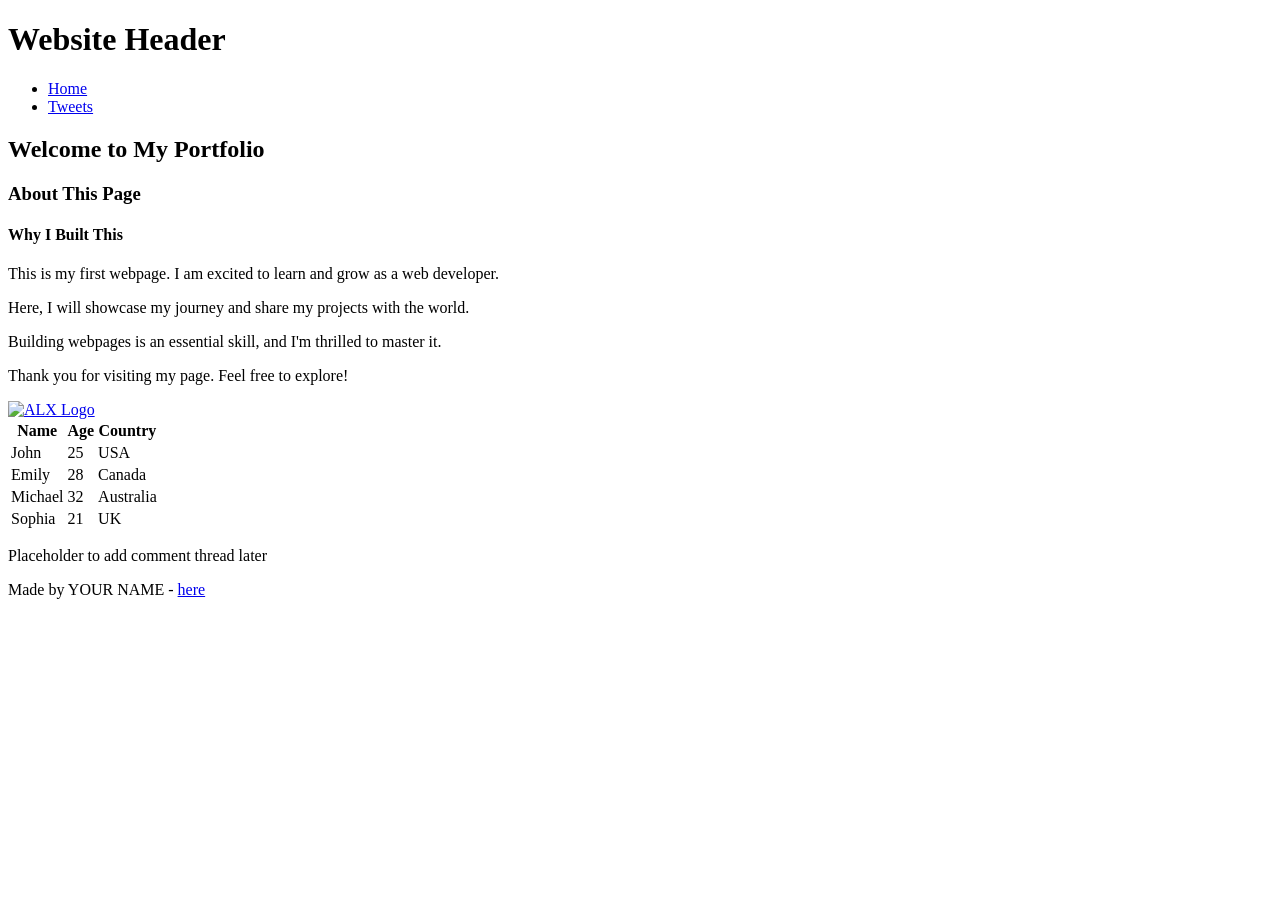
==== index.html @ f310604b "Create index.html" ====
<!DOCTYPE html>
<html lang="en">
<head>
    <meta charset="UTF-8">
    <meta name="viewport" content="width=device-width, initial-scale=1.0">
    <title>My Webpage</title>
  <link href="base.css" rel= "stylesheet">
  <link href="styles.css" rel="stylesheet">
</head>
<body>
    <!-- Header with navigation -->
    <header>
      <h1>Website Header</h1>
        <ul>
            <li><a href="index.html">Home</a></li>
            <li><a href="tweets.html">Tweets</a></li>
        </ul>
    </header
      

    <!-- Main Content -->
    <main>
        <!-- Article -->
        <article>
            <!-- Headings -->
            <h2>Welcome to My Portfolio</h1>
            <h3>About This Page</h2>
            <h4>Why I Built This</h3>

            <!-- Paragraphs -->
            <p>This is my first webpage. I am excited to learn and grow as a web developer.</p>
            <p>Here, I will showcase my journey and share my projects with the world.</p>
            <p>Building webpages is an essential skill, and I'm thrilled to master it.</p>
            <p>Thank you for visiting my page. Feel free to explore!</p>

            <!-- Clickable Image -->
            <a href="https://www.example.com" target="_blank">
                <img src="https://i.ibb.co/gTDZZT8/ALX-Logo-07.png" alt="ALX Logo" style="width:300px;">
            </a>

            <!-- Table of Learners -->
            <table>
                <thead>
                    <tr>
                        <th>Name</th>
                        <th>Age</th>
                        <th>Country</th>
                    </tr>
                </thead>
                <tbody>
                    <tr>
                        <td>John</td>
                        <td>25</td>
                        <td>USA</td>
                    </tr>
                    <tr>
                        <td>Emily</td>
                        <td>28</td>
                        <td>Canada</td>
                    </tr>
                    <tr>
                        <td>Michael</td>
                        <td>32</td>
                        <td>Australia</td>
                    </tr>
                    <tr>
                        <td>Sophia</td>
                        <td>21</td>
                        <td>UK</td>
                    </tr>
                </tbody>
            </table>
        </article>

        <!-- Aside -->
        <aside>
            <p>Placeholder to add comment thread later</p>
        </aside>
    </main>

    <!-- Footer -->
    <footer>
        <p>Made by YOUR NAME - <a href="https://www.example.com" target="_blank">here</a></p>
    </footer>
</body>
</html>
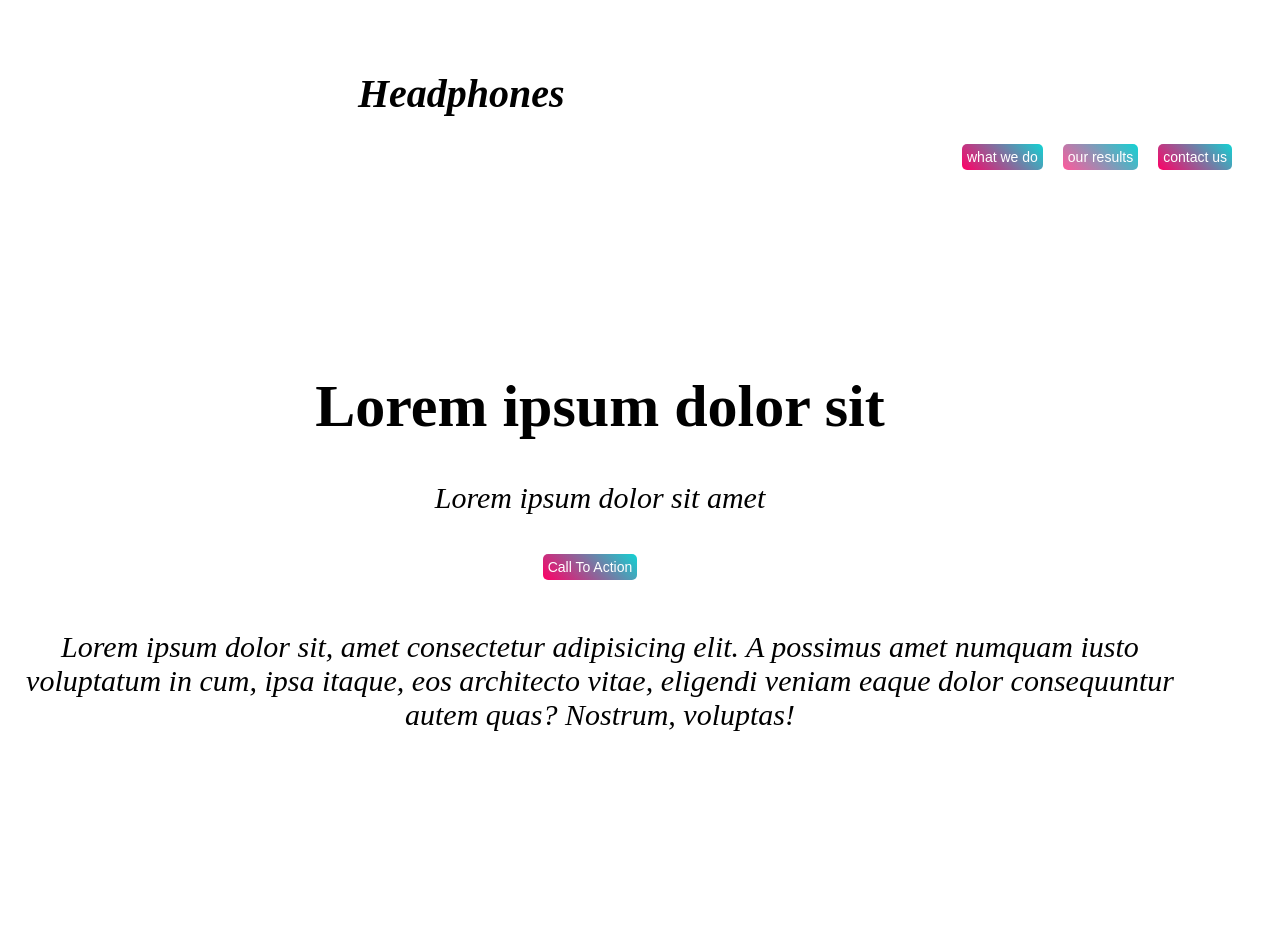
==== commit 67ca9e73: "n1" ====
--- a/index.html
+++ b/index.html
@@ -3,85 +3,23 @@
 <head>
     <meta charset="UTF-8">
     <meta name="viewport" content="width=device-width, initial-scale=1.0">
-    <title>My Webpage</title>
-  <link href="base.css" rel= "stylesheet">
-  <link href="styles.css" rel="stylesheet">
+    <title>Headphones</title>
+    <link rel="stylesheet" href="style.css">
+    
 </head>
 <body>
-    <!-- Header with navigation -->
-    <header>
-      <h1>Website Header</h1>
-        <ul>
-            <li><a href="index.html">Home</a></li>
-            <li><a href="tweets.html">Tweets</a></li>
-        </ul>
-    </header
-      
-
-    <!-- Main Content -->
-    <main>
-        <!-- Article -->
-        <article>
-            <!-- Headings -->
-            <h2>Welcome to My Portfolio</h1>
-            <h3>About This Page</h2>
-            <h4>Why I Built This</h3>
-
-            <!-- Paragraphs -->
-            <p>This is my first webpage. I am excited to learn and grow as a web developer.</p>
-            <p>Here, I will showcase my journey and share my projects with the world.</p>
-            <p>Building webpages is an essential skill, and I'm thrilled to master it.</p>
-            <p>Thank you for visiting my page. Feel free to explore!</p>
-
-            <!-- Clickable Image -->
-            <a href="https://www.example.com" target="_blank">
-                <img src="https://i.ibb.co/gTDZZT8/ALX-Logo-07.png" alt="ALX Logo" style="width:300px;">
-            </a>
-
-            <!-- Table of Learners -->
-            <table>
-                <thead>
-                    <tr>
-                        <th>Name</th>
-                        <th>Age</th>
-                        <th>Country</th>
-                    </tr>
-                </thead>
-                <tbody>
-                    <tr>
-                        <td>John</td>
-                        <td>25</td>
-                        <td>USA</td>
-                    </tr>
-                    <tr>
-                        <td>Emily</td>
-                        <td>28</td>
-                        <td>Canada</td>
-                    </tr>
-                    <tr>
-                        <td>Michael</td>
-                        <td>32</td>
-                        <td>Australia</td>
-                    </tr>
-                    <tr>
-                        <td>Sophia</td>
-                        <td>21</td>
-                        <td>UK</td>
-                    </tr>
-                </tbody>
-            </table>
-        </article>
-
-        <!-- Aside -->
-        <aside>
-            <p>Placeholder to add comment thread later</p>
-        </aside>
-    </main>
-
-    <!-- Footer -->
-    <footer>
-        <p>Made by YOUR NAME - <a href="https://www.example.com" target="_blank">here</a></p>
-    </footer>
+  
+    <h1 id="hd"> Headphones</h1> 
+    <button type="button" id="btn3">contact us</button>
+    <button type="button" id="btn2" >our results</button>
+    <button type="button" id="btn1">what we do</button>
+<div class="ct">
+    <h1 id="">Lorem ipsum dolor sit</h1>
+   <p id="p">Lorem ipsum dolor sit amet</p>
+   <button type="button" id="btn4">Call To Action</button>
+   <p id="p">Lorem ipsum dolor sit, amet consectetur adipisicing elit. A possimus amet numquam iusto voluptatum in cum, ipsa itaque, eos architecto vitae, eligendi veniam eaque dolor consequuntur autem quas? Nostrum, voluptas!</p>
+  
+</div>
+   
 </body>
 </html>
-
--- a/style.css
+++ b/style.css
@@ -0,0 +1,103 @@
+
+body{
+    background-image: url('http://surl.li/rmlmpt');
+    background-position: center ;
+    background-repeat: no-repeat;
+    background-size: cover;
+    height: 100vh;
+}
+
+#hd{
+    margin-left :350px;
+    margin-top: 20px;
+    padding-top: 50px;
+    text-align:left;
+    border-radius: 5px;
+    transition: color 0.3s;
+    font-style: oblique ;
+    font-size: 40px;
+}
+
+#btn1{
+
+    float: right ;
+    margin-right: 20px;
+    padding: 5px;
+    margin-bottom:20px;
+    font-size: 14px;
+    background: linear-gradient(45deg, #ff0066, #11d3d3);
+    color: white;
+    border: none;
+    border-radius: 5px;
+    transition: color 0.3s, background 0.3s;
+    
+}
+
+#btn1:hover {
+    background: linear-gradient(45deg, #ff66ccd2, #ff0066b7);
+    color: #333;
+}
+
+#btn2{
+    float: right ;
+    padding: 5px;
+    margin-right: 20px;
+    margin-bottom:20px;
+    font-size: 14px;
+    background: linear-gradient(45deg, #ff0066a6, #11d3d3);
+    color: white;
+    border: none;
+    border-radius: 5px;
+    transition: color 0.3s, background 0.3s;
+}
+
+#btn2:hover {
+    background: linear-gradient(45deg, #ff66cc, #ff0066);
+    color: #333;
+}
+#btn3{
+    float: right ;
+    padding: 5px;
+    margin-bottom:20px;
+    margin-right: 40px;
+    font-size: 14px;
+    background: linear-gradient(45deg, #ff0066, #11d3d3);
+    color: white;
+    border: none;
+    border-radius: 5px;
+    transition: color 0.3s, background 0.3s;
+}
+
+#btn3:hover {
+    background: linear-gradient(45deg, #ff66cc, #ff0066);
+    color: #333;
+}
+
+#btn4{
+
+    margin-bottom:20px;
+    margin-right: 20px;
+    font-size: 14px;
+    background: linear-gradient(45deg, #ff0066, #11d3d3);
+    color: white;
+    border: none;
+    border-radius: 5px;
+    transition: color 0.3s, background 0.3s;
+    padding: 5px
+}
+
+#btn4:hover {
+    background: linear-gradient(45deg, #ff66cc, #ff0066bd);
+    color: #333;
+}
+
+.ct{
+    text-align: center;
+    margin-top: 255px;
+    font-size: 30px;
+    margin-right: 80px;
+
+}
+#p{
+    font-style: oblique;
+}
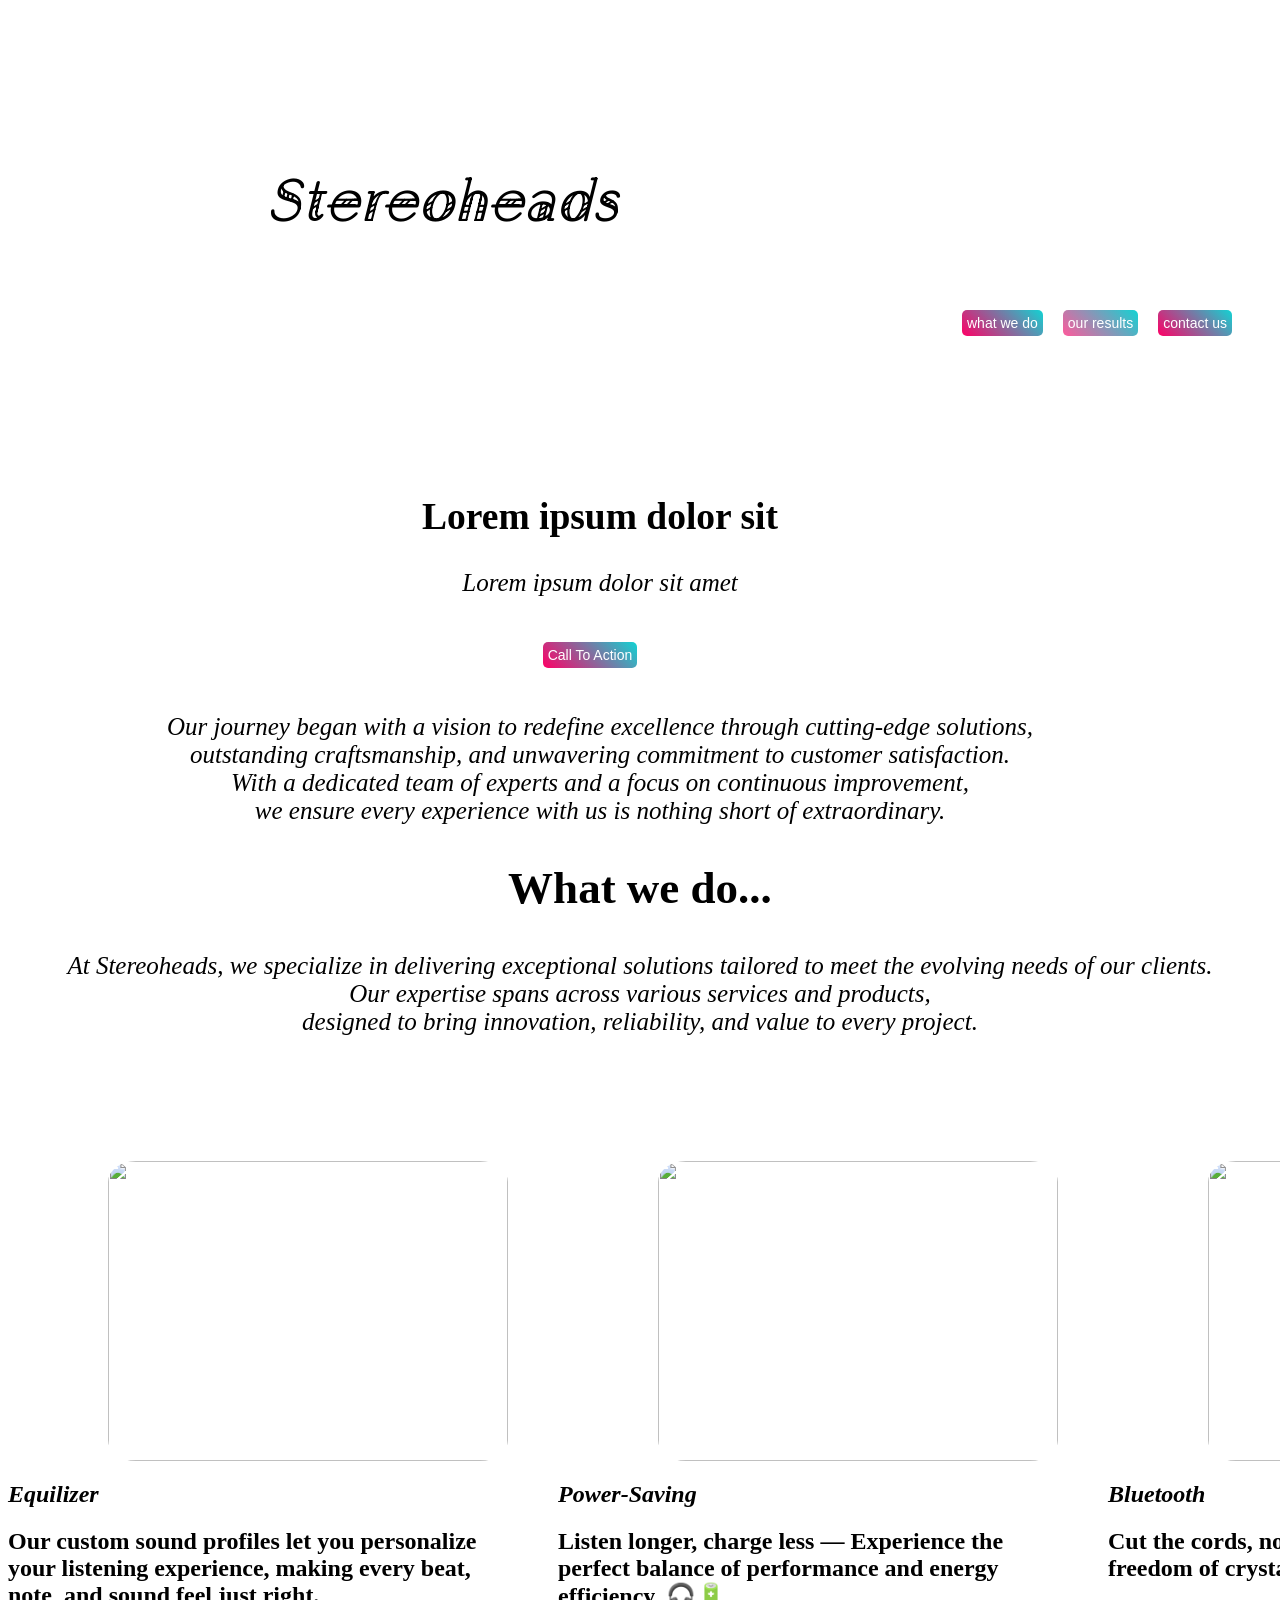
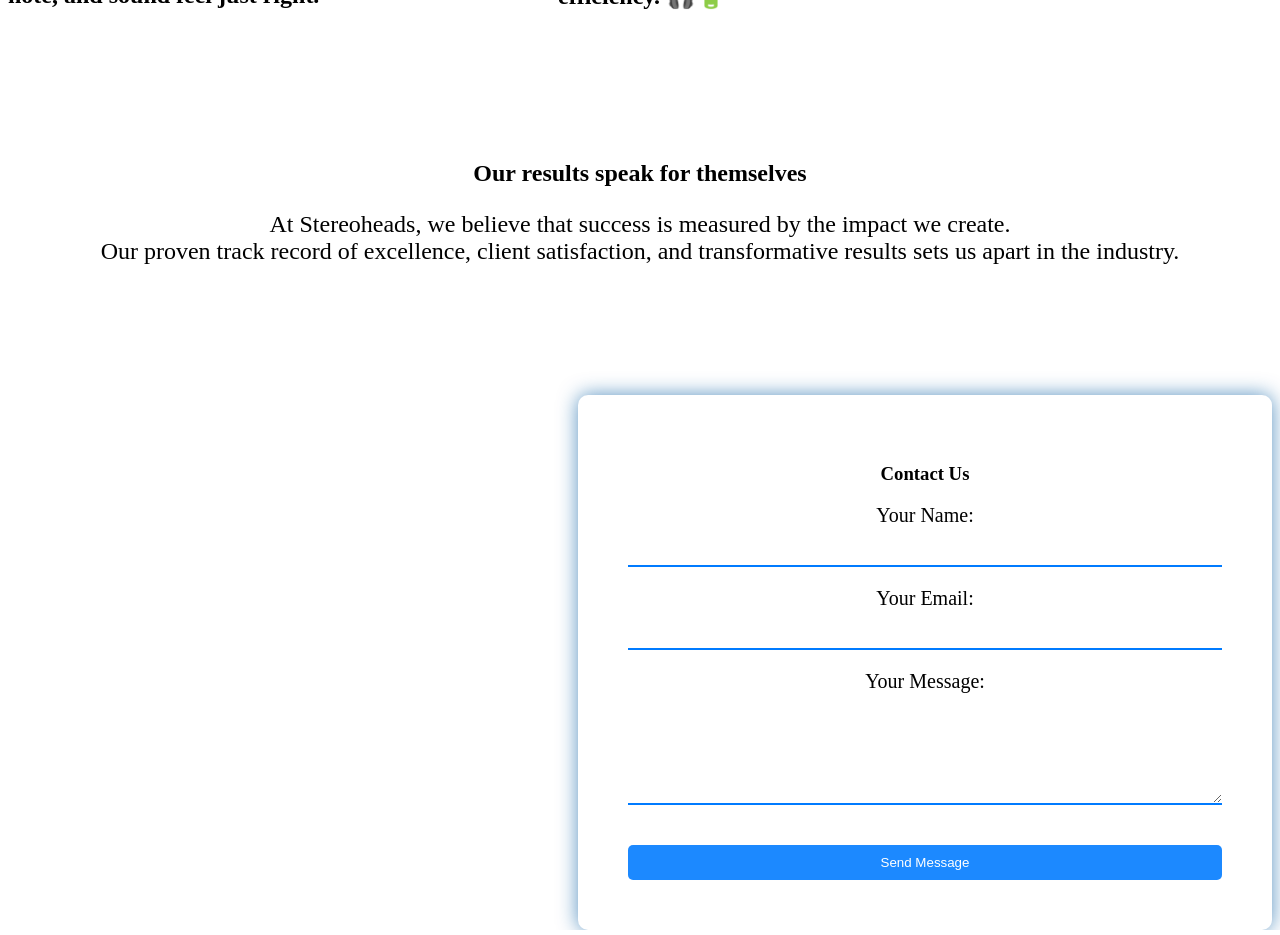
==== commit 0c1a8c4f: "c2" ====
--- a/index.html
+++ b/index.html
@@ -3,23 +3,76 @@
 <head>
     <meta charset="UTF-8">
     <meta name="viewport" content="width=device-width, initial-scale=1.0">
-    <title>Headphones</title>
+    <title>Stereoheads</title>
     <link rel="stylesheet" href="style.css">
+
+    <link rel="preconnect" href="https://fonts.googleapis.com">
+    <link rel="preconnect" href="https://fonts.gstatic.com" crossorigin>
+    <link href="https://fonts.googleapis.com/css2?family=Agu+Display&display=swap" rel="stylesheet">   
+         <link href="https://cdnjs.cloudflare.com/ajax/libs/font-awesome/6.0.0/css/all.min.css" rel="stylesheet">
+</head>
+<section class="yt">
+    <body>
+        <h1 id="hd" > Stereoheads</h1> 
+        <button type="button" id="btn3">contact us</button>
+        <button type="button" id="btn2" >our results</button>
+        <button type="button" id="btn1">what we do</button>
+    <div class="ct">
+        <h1 id="">Lorem ipsum dolor sit</h1>
+       <p id="p">Lorem ipsum dolor sit amet</p>
+       <button type="button" id="btn4">Call To Action</button>
+       <p id="p">Our journey began with a vision to redefine excellence through cutting-edge solutions, <br> outstanding craftsmanship, and unwavering commitment to customer satisfaction.<br> With a dedicated team of experts and a focus on continuous improvement,<br> we ensure every experience with us is nothing short of extraordinary.</p>
+      
+    </div>
     
-</head>
-<body>
-  
-    <h1 id="hd"> Headphones</h1> 
-    <button type="button" id="btn3">contact us</button>
-    <button type="button" id="btn2" >our results</button>
-    <button type="button" id="btn1">what we do</button>
-<div class="ct">
-    <h1 id="">Lorem ipsum dolor sit</h1>
-   <p id="p">Lorem ipsum dolor sit amet</p>
-   <button type="button" id="btn4">Call To Action</button>
-   <p id="p">Lorem ipsum dolor sit, amet consectetur adipisicing elit. A possimus amet numquam iusto voluptatum in cum, ipsa itaque, eos architecto vitae, eligendi veniam eaque dolor consequuntur autem quas? Nostrum, voluptas!</p>
-  
-</div>
-   
-</body>
+    </body>
+    <div class="b2">
+        <h1>What we do...</h1>
+        <p id="p">At Stereoheads, we specialize in delivering exceptional solutions tailored to meet the evolving needs of our clients.<br> Our expertise spans across various services and products, <br> designed to bring innovation, reliability, and value to every project.</p>
+    </div>
+    
+    <div class="container">
+        <div class="po">
+            <img src="https://shorturl.at/Cjulh" alt="">
+            <h1 class="p1" style="font-style: oblique;">Equilizer</h1>
+            <h2 class="p2">Our custom sound profiles let you personalize your listening experience, making every beat, note, and sound feel just right.</h2>
+        </div>
+        
+        <div id="vid">
+            <img src="https://shorturl.at/vcU7x" alt="">
+            <h1 class="p1" style="font-style: oblique;"> Power-Saving</h1>
+            <h2 class="p2">Listen longer, charge less — Experience the perfect balance of performance and energy efficiency. 🎧🔋</h2>
+        </div>
+        <div id="vid2">
+            <img src="https://shorturl.at/cxRNp" alt="">
+            <!-- <img src="https://shorturl.at/LIQ0t" alt=""> -->
+            <h1 class="p1" style="font-style: oblique;">Bluetooth</h1>
+            <h2 class="p2">Cut the cords, not the quality — Experience the freedom of crystal-clear wireless sound. </h2>
+        </div>
+    </div>
+    
+    <div id="kt">
+        <h1 style="font-style:unset;">Our results speak for themselves</h1>
+        <p style="font-size: 24px;">At Stereoheads, we believe that success is measured by the impact we create.<br> Our proven track record of excellence, client satisfaction, and transformative results sets us apart in the industry.</p>
+    
+    </div>
+    
+    <section class="contact-section">
+        <h1>Contact Us</h1>
+        <form action="#" method="POST" class="contact-form">
+            <label for="name" style="font-size: 20px;">Your Name:</label>
+            <input type="text" id="name" name="name" required>
+    
+            <label for="email" style="font-size: 20px;">Your Email:</label>
+            <input type="email" id="email" name="email" required>
+    
+            <label for="message" style="font-size: 20px;">Your Message:</label>
+            <textarea id="message" name="message" rows="5" required></textarea>
+    
+            <button type="submit">Send Message</button>
+        </form>
+    </section>
+</section>
+    
+
 </html>
--- a/style.css
+++ b/style.css
@@ -4,18 +4,24 @@
     background-position: center ;
     background-repeat: no-repeat;
     background-size: cover;
-    height: 100vh;
+    height: 260vh;
 }
 
 #hd{
-    margin-left :350px;
+    font-family: "Agu Display", serif;
+  font-optical-sizing: auto;
+  font-weight: 599;
+  font-style: normal;
+  font-variation-settings:
+    "MORF" 0;
+    margin-right :399px;
     margin-top: 20px;
     padding-top: 50px;
-    text-align:left;
-    border-radius: 5px;
+    text-align:center;
     transition: color 0.3s;
     font-style: oblique ;
-    font-size: 40px;
+    font-size: 60px;
+    margin-top: 100px;
 }
 
 #btn1{
@@ -94,10 +100,172 @@
 .ct{
     text-align: center;
     margin-top: 255px;
-    font-size: 30px;
+    font-size: 25px;
     margin-right: 80px;
-
-}
+    transition: transform 0.5s;
+
+}
+
+/* .ct:hover {
+    transform: scale(1.1);
+    background: linear-gradient(45deg, #0fccadc5, #1082ced5);
+    -webkit-background-clip: text;
+    -webkit-text-fill-color: transparent;
+} */
 #p{
     font-style: oblique;
-}+    font-size: 25px;
+}
+.b2{
+    text-align: center;
+    font-size: 30px;
+    transition: transform 0.5s;
+}
+
+.b2:hover {
+    transform: scale(1.1);
+    background: linear-gradient(45deg, #0fccadc5, #0351c5);
+    -webkit-background-clip: text;
+    -webkit-text-fill-color: transparent;
+    
+    
+}
+
+img{
+    width: 400px;
+    height: 300px;
+    margin-left: 100px;
+    margin-top: 100px;
+    transition: transform 0.5s;
+    border-radius: 7%;
+    display: flex;
+}
+
+#p1{
+    font-size: 25px;
+    margin-left: 200px;
+    margin-top: 30px;
+    display: flex;
+}
+#p2{
+    font-size: 17px;
+    margin-left: 200px;
+    margin-top: 30px;
+
+}
+
+img:hover {
+    transform: scale(1.1); 
+}
+
+#p1:hover, .po:hover {
+  
+    background: linear-gradient(45deg, #0fccadc5, #0351c5);
+    -webkit-background-clip: text;
+    -webkit-text-fill-color: transparent;
+    
+}
+
+#p2:hover, .po:hover {
+    
+     background: linear-gradient(45deg, #0fccadc5, #0351c5);
+     -webkit-background-clip: text;
+     -webkit-text-fill-color: transparent;
+ }
+.container{
+    display: flex;
+    
+}
+ 
+#vid, #vid2{
+    margin-left: 50px;
+    
+}
+
+#vid:hover, #vid2:hover {
+    
+    background: linear-gradient(45deg, #0fccadc5, #0351c5);
+    -webkit-background-clip: text;
+    -webkit-text-fill-color: transparent;
+}
+
+#kt{
+    text-align: center;
+    transition: transform 0.5s;
+    margin-top: 130px;
+}
+
+#kt:hover{
+
+    background: linear-gradient(45deg, #0fccadc5, #0351c5);
+    -webkit-background-clip: text;
+    transform: scale(1.1);
+    -webkit-text-fill-color: transparent;
+}
+
+
+
+/* Contact Section Styling */
+.contact-section {
+    padding: 50px;
+    text-align: center;
+    box-shadow: 0 0 20px rgba(5, 91, 161, 0.671);
+    max-width: 600px;
+    border-radius: 10px;
+    margin-left: 570px;
+    margin-top: 130px;
+    transition: transform 0.5s;
+}
+
+.contact-section:hover {
+    transform: scale(1.05);
+}
+
+.contact-form {
+    display: flex;
+    flex-direction: column;
+    width: 100%;
+}
+
+/* Input and Textarea Styling with Underline */
+input, textarea {
+    border: none;                
+    border-bottom: 2px solid #007BFF;  
+    outline: none;                
+    padding: 10px;
+    font-size: 16px;
+    background: transparent;
+    margin-bottom: 20px;          
+    width: 100%;
+    box-sizing: border-box;
+}
+
+
+input:focus, textarea:focus {
+    border-bottom: 2px solid #0056b3;
+}
+
+
+button {
+    padding: 10px 20px;
+    background-color: #007bffe3;
+    color: white;
+    border: none;
+    border-radius: 5px;
+    cursor: pointer;
+    margin-top: 20px;
+}
+
+button:hover {
+    background-color: #0056b3;
+}
+
+.yt{
+    margin-bottom: 3000px;
+}
+
+.material-symbols-outlined{
+    font-size: 20px;
+    margin-left: 500px;
+}
+
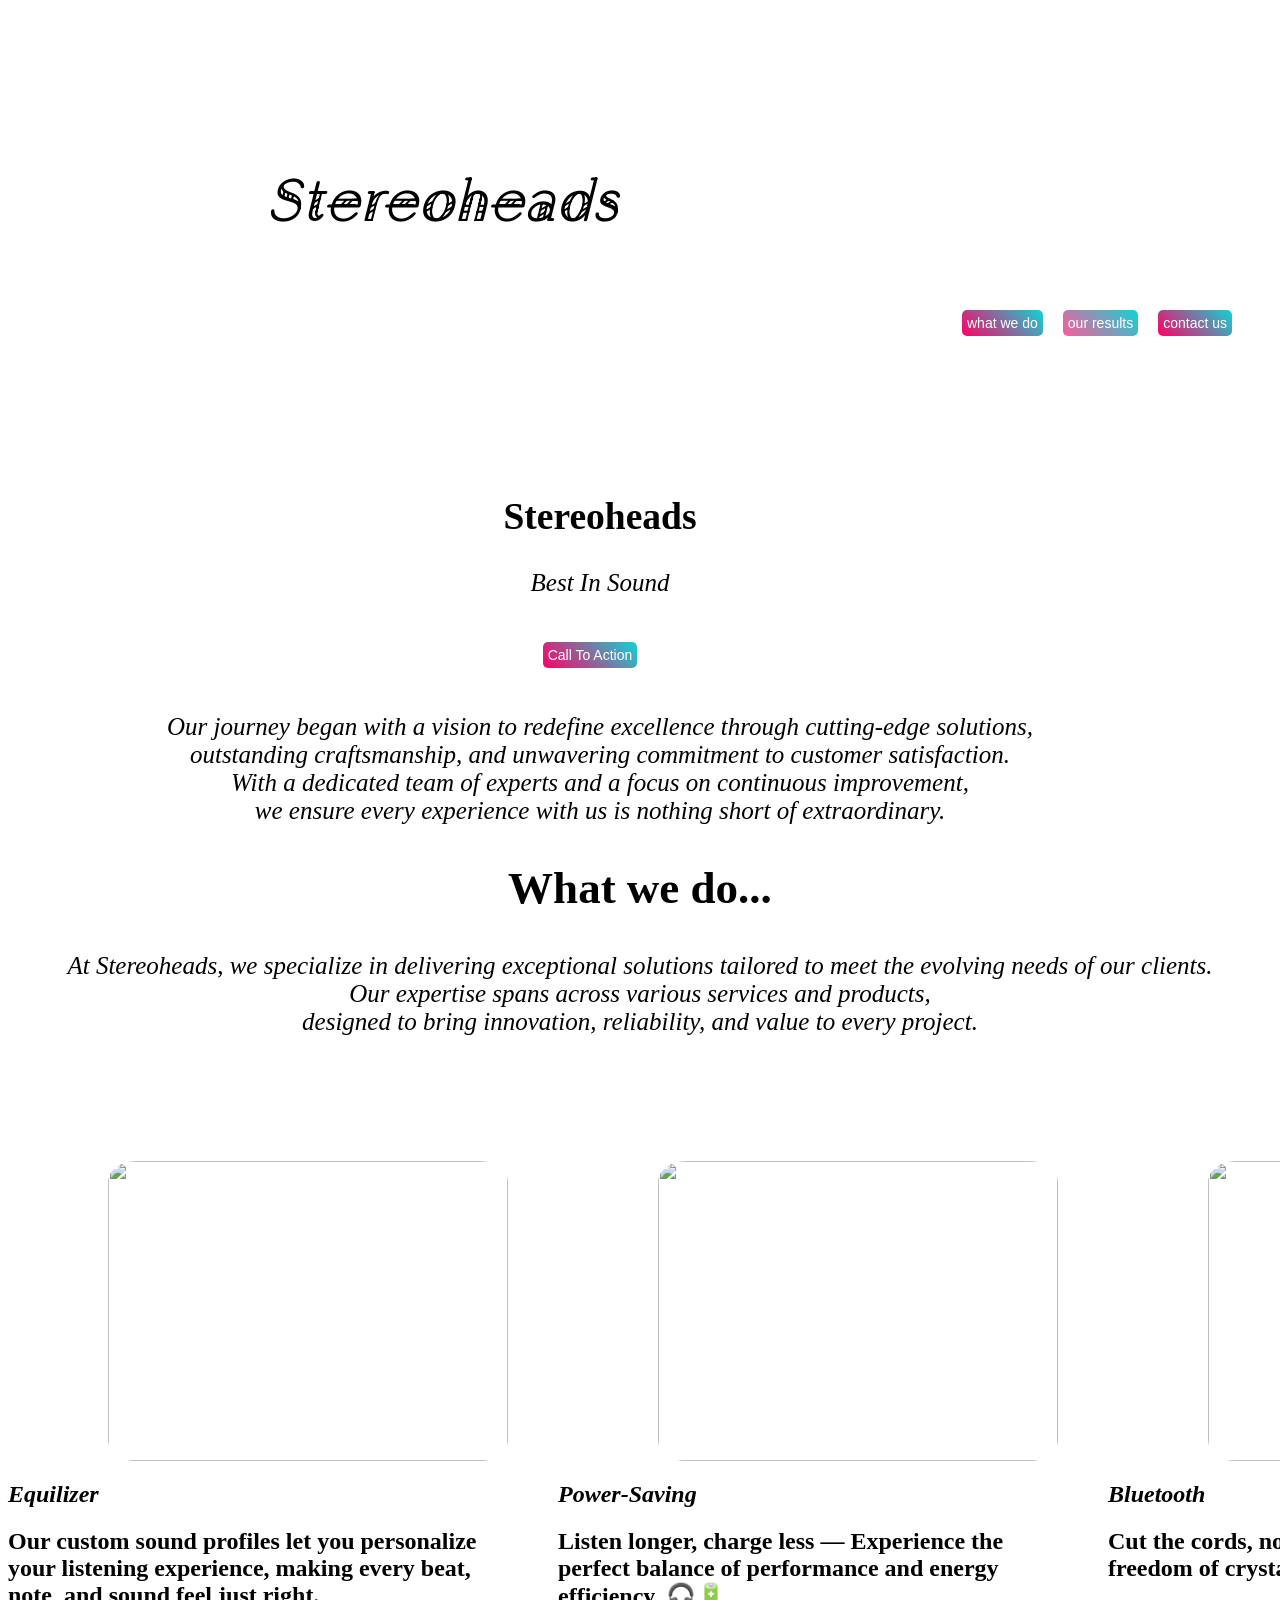
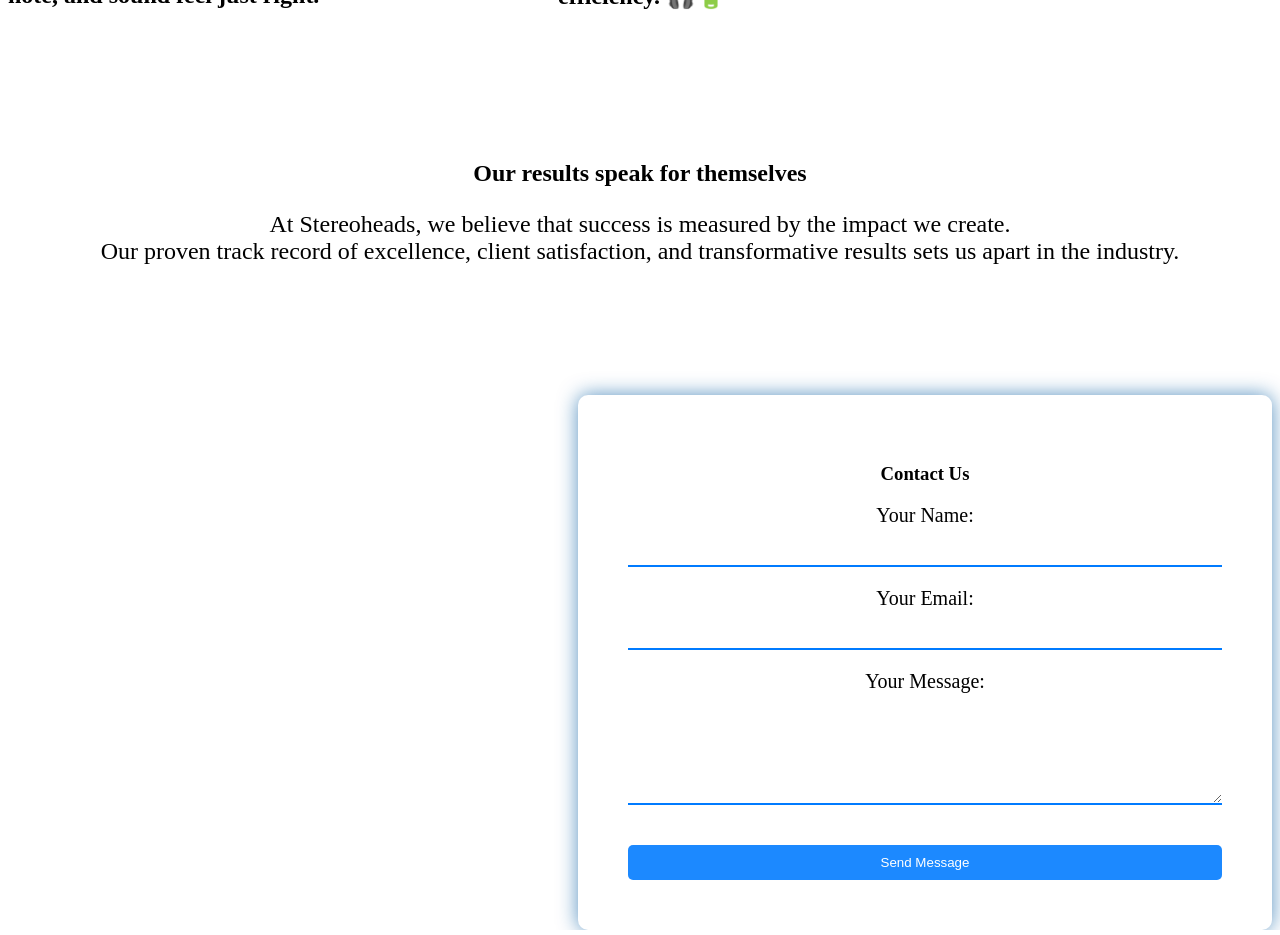
==== commit 3e654d01: "c3" ====
--- a/index.html
+++ b/index.html
@@ -18,8 +18,8 @@
         <button type="button" id="btn2" >our results</button>
         <button type="button" id="btn1">what we do</button>
     <div class="ct">
-        <h1 id="">Lorem ipsum dolor sit</h1>
-       <p id="p">Lorem ipsum dolor sit amet</p>
+        <h1 id="">Stereoheads</h1>
+       <p id="p">Best In Sound</p>
        <button type="button" id="btn4">Call To Action</button>
        <p id="p">Our journey began with a vision to redefine excellence through cutting-edge solutions, <br> outstanding craftsmanship, and unwavering commitment to customer satisfaction.<br> With a dedicated team of experts and a focus on continuous improvement,<br> we ensure every experience with us is nothing short of extraordinary.</p>
       
